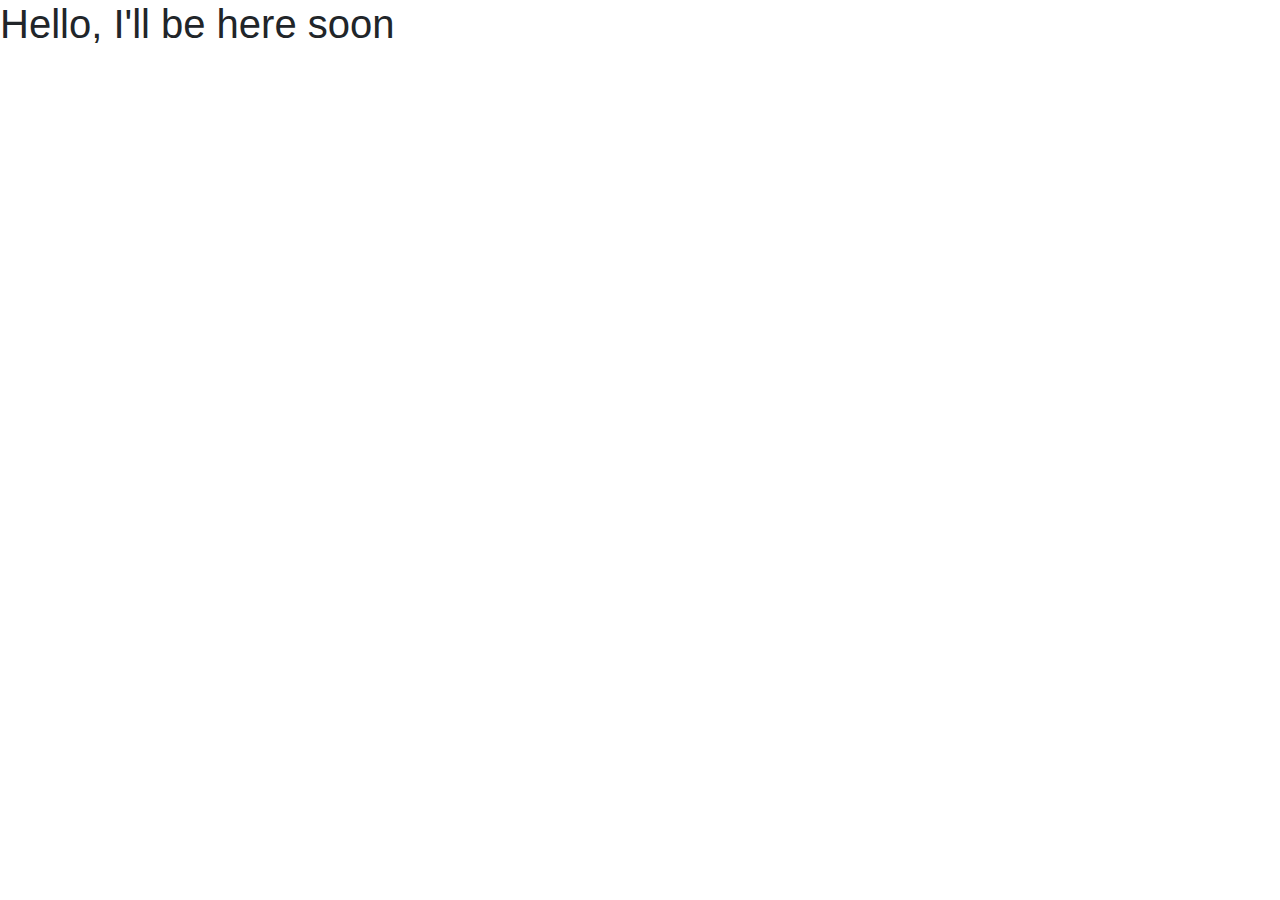
==== index.html @ d431a69c "first commit" ====
<!DOCTYPE html>
<html lang="en">
<head>
    <meta charset="UTF-8">
    <meta name="viewport" content="width=device-width, initial-scale=1.0">
    <meta http-equiv="X-UA-Compatible" content="ie=edge">
    <!-- Bootstrap CSS -->
    <link rel="stylesheet" href="https://stackpath.bootstrapcdn.com/bootstrap/4.3.1/css/bootstrap.min.css" integrity="sha384-ggOyR0iXCbMQv3Xipma34MD+dH/1fQ784/j6cY/iJTQUOhcWr7x9JvoRxT2MZw1T" crossorigin="anonymous">
    <!-- Main CSS -->
    <link rel="stylesheet" href="style.css">
    <title>Jeny Umanzor | UI Designer</title>
</head>
<body>
    <header>

    </header>
    <section class="comingsoon">
       <h1>Hello, I'll be here soon</h1>
    </section>
    </nav>
    <footer>

    </footer>
    <script>
        <script src="https://code.jquery.com/jquery-3.3.1.slim.min.js" integrity="sha384-q8i/X+965DzO0rT7abK41JStQIAqVgRVzpbzo5smXKp4YfRvH+8abtTE1Pi6jizo" crossorigin="anonymous"></script>
<script src="https://cdnjs.cloudflare.com/ajax/libs/popper.js/1.14.7/umd/popper.min.js" integrity="sha384-UO2eT0CpHqdSJQ6hJty5KVphtPhzWj9WO1clHTMGa3JDZwrnQq4sF86dIHNDz0W1" crossorigin="anonymous"></script>
<script src="https://stackpath.bootstrapcdn.com/bootstrap/4.3.1/js/bootstrap.min.js" integrity="sha384-JjSmVgyd0p3pXB1rRibZUAYoIIy6OrQ6VrjIEaFf/nJGzIxFDsf4x0xIM+B07jRM" crossorigin="anonymous"></script>
    </script>
</body>

</html>
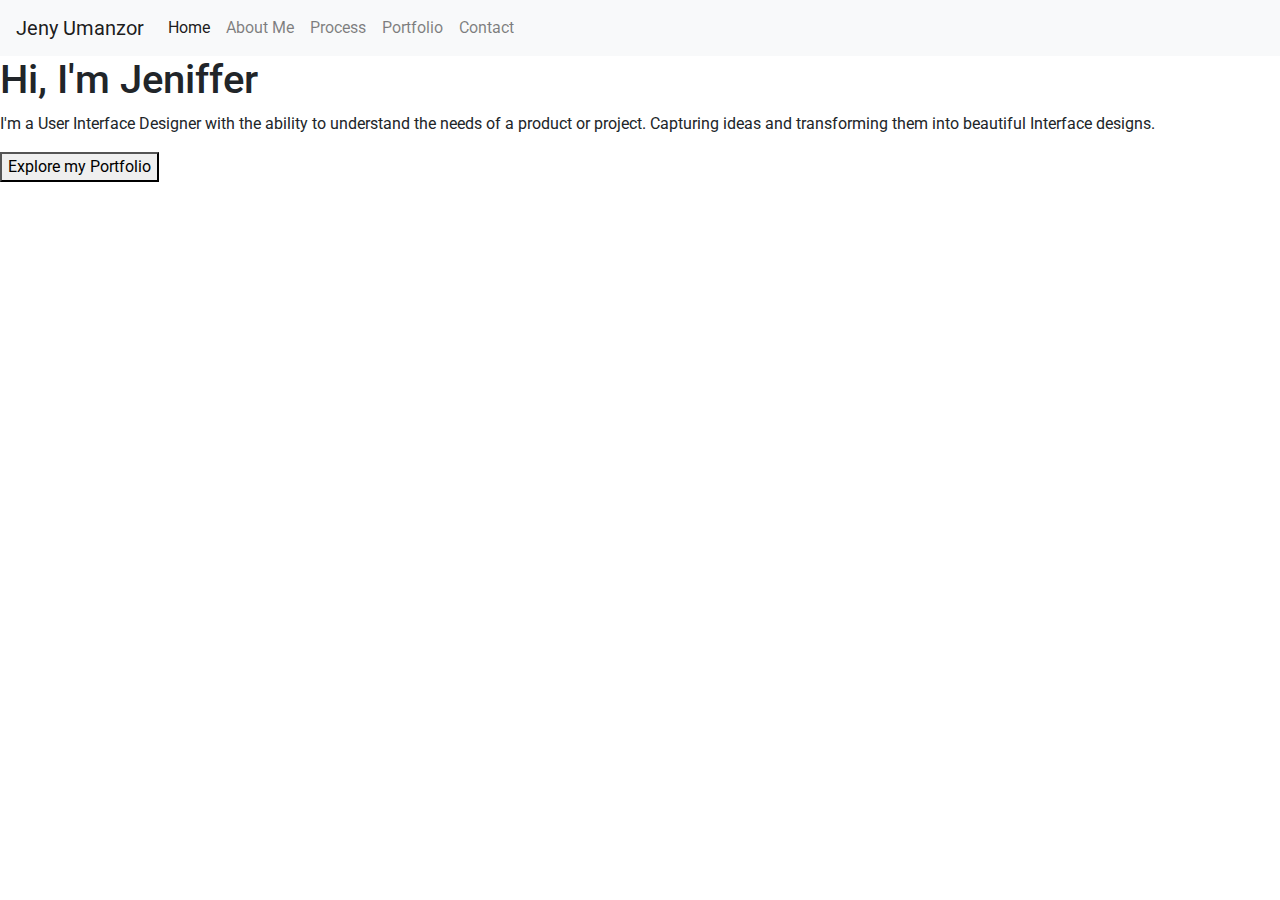
==== commit d1c9f69f: "Add bootstrap -Add Navbar" ====
--- a/index.html
+++ b/index.html
@@ -2,20 +2,39 @@
 <html lang="en">
 <head>
     <meta charset="UTF-8">
-    <meta name="viewport" content="width=device-width, initial-scale=1.0">
+    <meta name="viewport" content="width=device-width, initial-scale=1, shrink-to-fit=no">
     <meta http-equiv="X-UA-Compatible" content="ie=edge">
     <!-- Bootstrap CSS -->
     <link rel="stylesheet" href="https://stackpath.bootstrapcdn.com/bootstrap/4.3.1/css/bootstrap.min.css" integrity="sha384-ggOyR0iXCbMQv3Xipma34MD+dH/1fQ784/j6cY/iJTQUOhcWr7x9JvoRxT2MZw1T" crossorigin="anonymous">
     <!-- Main CSS -->
     <link rel="stylesheet" href="style.css">
+    <!-- Google fonts (Roboto)-->
+    <link href="https://fonts.googleapis.com/css?family=Roboto:300,400,700&display=swap" rel="stylesheet">
     <title>Jeny Umanzor | UI Designer</title>
 </head>
 <body>
     <header>
-
+    <nav class="navbar fixed-top navbar-expand-lg navbar-light bg-light">
+        <a class="navbar-brand" href="/index.html">Jeny Umanzor</a>
+        <button class="navbar-toggler" type="button" data-toggle="collapse" data-target="#navbarTogglerDemo01" aria-controls="navbarTogglerDemo01" aria-expanded="false" aria-label="Toggle navigation">
+                <span class="navbar-toggler-icon"></span>
+              </button>
+              <div class="collapse navbar-collapse" id="navbarTogglerDemo01">
+                    <ul class="navbar-nav mr-auto">
+        <li class="nav-item active"><a class="nav-link" href="#">Home</a></li>
+        <li class="nav-item"><a class="nav-link" href="#">About Me</a></li>
+        <li class="nav-item"><a class="nav-link" href="#">Process</a></li>
+        <li class="nav-item"><a class="nav-link" href="#">Portfolio</a></li>
+        <li class="nav-item"><a class="nav-link" href="#">Contact</a></li>
+        </ul>
+    </div>
+    </nav>
     </header>
-    <section class="comingsoon">
-       <h1>Hello, I'll be here soon</h1>
+    <section class="body">
+        <h1>Image here</h1>
+        <h1>Hi, I'm Jeniffer</h1>
+        <p>I'm a User Interface Designer with the ability to understand the needs of a product or project. Capturing ideas and transforming them into beautiful Interface designs.</p>
+        <button>Explore my Portfolio</button>
     </section>
     </nav>
     <footer>
@@ -23,9 +42,8 @@
     </footer>
     <script>
         <script src="https://code.jquery.com/jquery-3.3.1.slim.min.js" integrity="sha384-q8i/X+965DzO0rT7abK41JStQIAqVgRVzpbzo5smXKp4YfRvH+8abtTE1Pi6jizo" crossorigin="anonymous"></script>
-<script src="https://cdnjs.cloudflare.com/ajax/libs/popper.js/1.14.7/umd/popper.min.js" integrity="sha384-UO2eT0CpHqdSJQ6hJty5KVphtPhzWj9WO1clHTMGa3JDZwrnQq4sF86dIHNDz0W1" crossorigin="anonymous"></script>
-<script src="https://stackpath.bootstrapcdn.com/bootstrap/4.3.1/js/bootstrap.min.js" integrity="sha384-JjSmVgyd0p3pXB1rRibZUAYoIIy6OrQ6VrjIEaFf/nJGzIxFDsf4x0xIM+B07jRM" crossorigin="anonymous"></script>
+        <script src="https://cdnjs.cloudflare.com/ajax/libs/popper.js/1.14.7/umd/popper.min.js" integrity="sha384-UO2eT0CpHqdSJQ6hJty5KVphtPhzWj9WO1clHTMGa3JDZwrnQq4sF86dIHNDz0W1" crossorigin="anonymous"></script>
+        <script src="https://stackpath.bootstrapcdn.com/bootstrap/4.3.1/js/bootstrap.min.js" integrity="sha384-JjSmVgyd0p3pXB1rRibZUAYoIIy6OrQ6VrjIEaFf/nJGzIxFDsf4x0xIM+B07jRM" crossorigin="anonymous"></script>
     </script>
 </body>
-
 </html>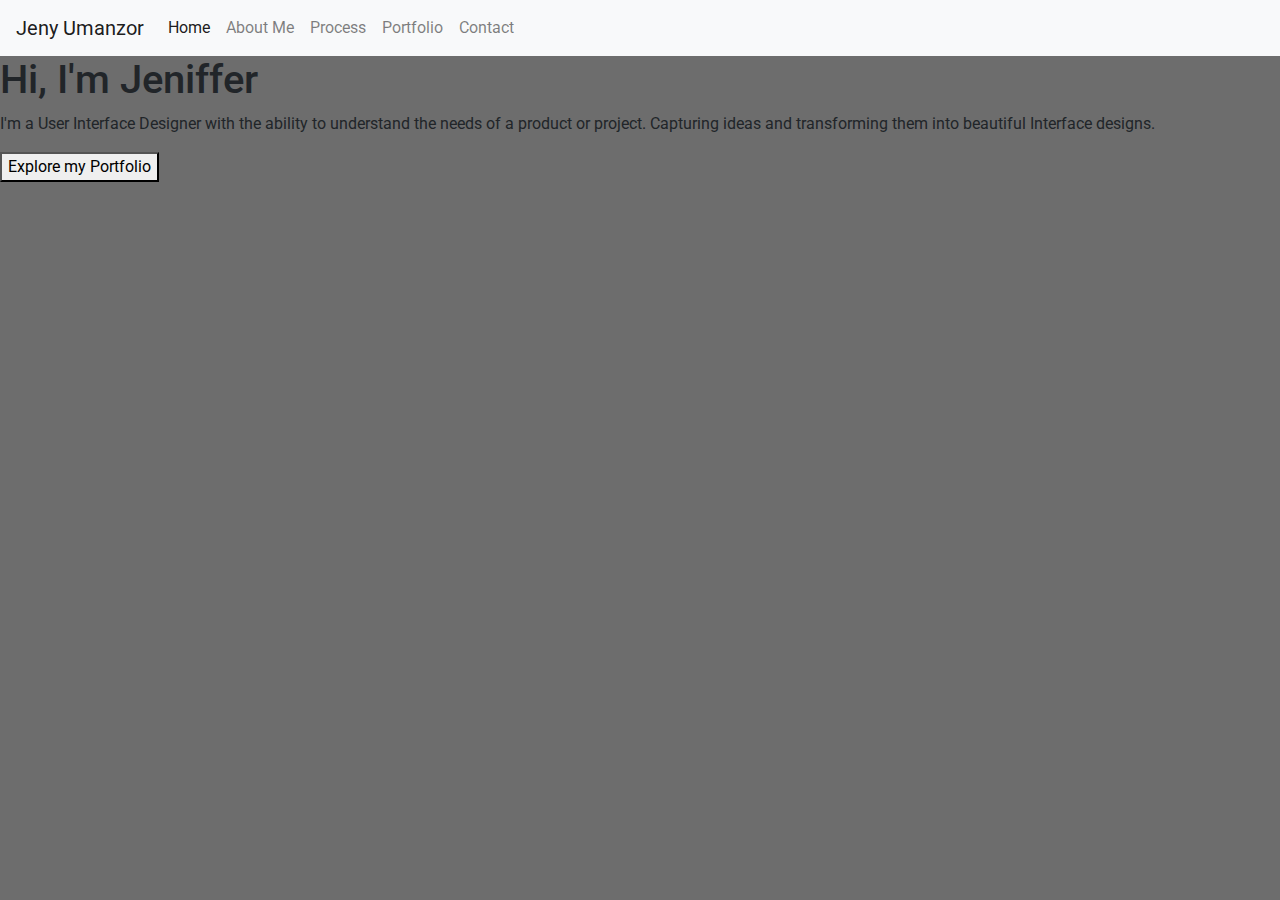
==== commit 97eb970f: "Add folder structure and assets" ====
--- a/index.html
+++ b/index.html
@@ -7,10 +7,10 @@
     <!-- Bootstrap CSS -->
     <link rel="stylesheet" href="https://stackpath.bootstrapcdn.com/bootstrap/4.3.1/css/bootstrap.min.css" integrity="sha384-ggOyR0iXCbMQv3Xipma34MD+dH/1fQ784/j6cY/iJTQUOhcWr7x9JvoRxT2MZw1T" crossorigin="anonymous">
     <!-- Main CSS -->
-    <link rel="stylesheet" href="style.css">
+    <link rel="stylesheet" href="/assets/css/style.css">
     <!-- Google fonts (Roboto)-->
     <link href="https://fonts.googleapis.com/css?family=Roboto:300,400,700&display=swap" rel="stylesheet">
-    <title>Jeny Umanzor | UI Designer</title>
+    <title>UI Designer and Interactions | Jeny Umanzor</title>
 </head>
 <body>
     <header>
--- a/assets/css/style.css
+++ b/assets/css/style.css
@@ -0,0 +1,17 @@
+/*Fonts*/
+body {
+    background: #6d6d6d url("img/bodyBg_repeatX.gif") top repeat-x;
+    font-family: 'Roboto', sans-serif;
+}
+/* 
+=====================================================
+	Layout & Framework
+===================================================== */
+
+
+
+/* 
+=====================================================
+	Dynamic Displays
+===================================================== */
+
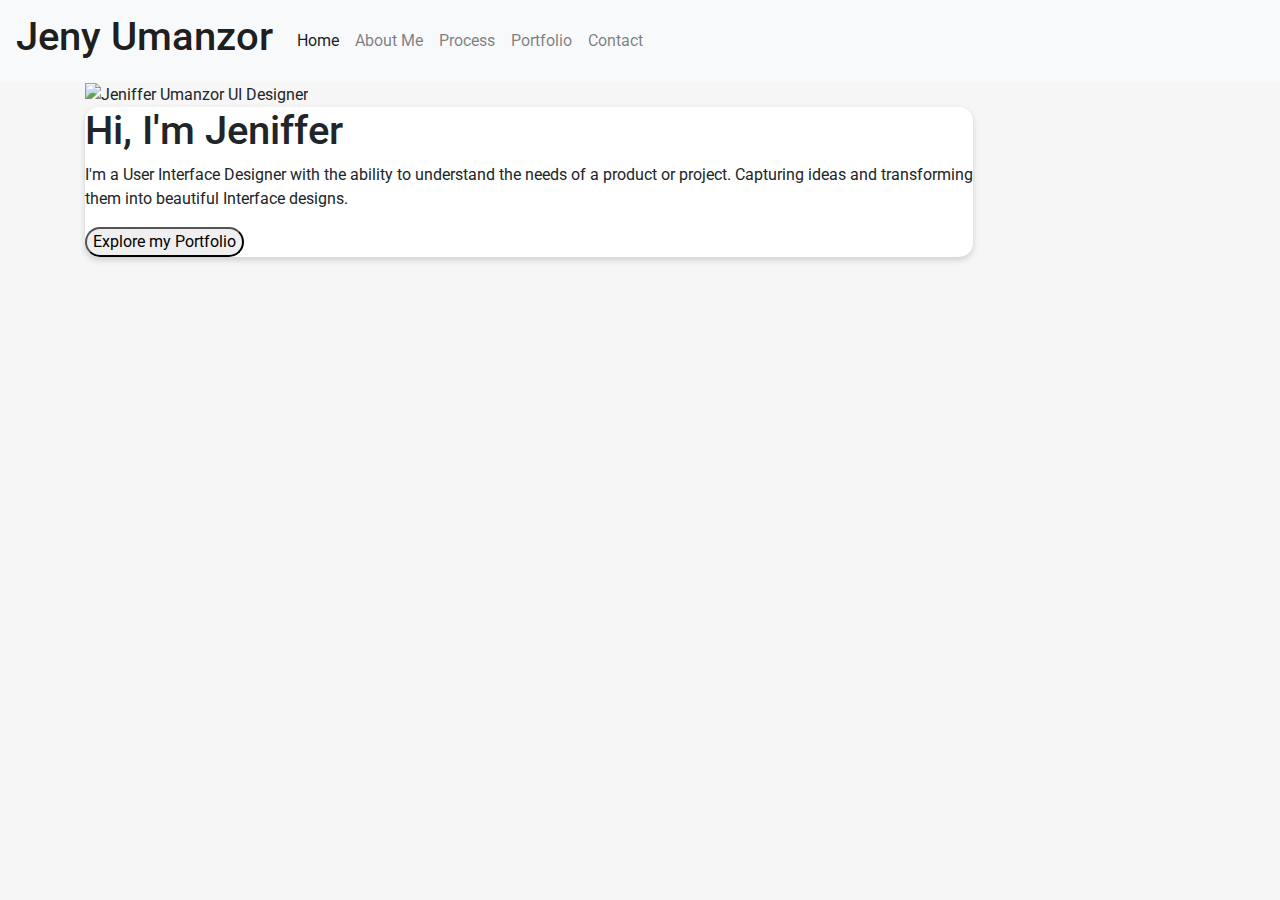
==== commit 4cc12219: "Started styling" ====
--- a/index.html
+++ b/index.html
@@ -4,46 +4,48 @@
     <meta charset="UTF-8">
     <meta name="viewport" content="width=device-width, initial-scale=1, shrink-to-fit=no">
     <meta http-equiv="X-UA-Compatible" content="ie=edge">
+    <title>UI Designer and Interactions | Jeny Umanzor</title>
     <!-- Bootstrap CSS -->
     <link rel="stylesheet" href="https://stackpath.bootstrapcdn.com/bootstrap/4.3.1/css/bootstrap.min.css" integrity="sha384-ggOyR0iXCbMQv3Xipma34MD+dH/1fQ784/j6cY/iJTQUOhcWr7x9JvoRxT2MZw1T" crossorigin="anonymous">
     <!-- Main CSS -->
     <link rel="stylesheet" href="/assets/css/style.css">
     <!-- Google fonts (Roboto)-->
     <link href="https://fonts.googleapis.com/css?family=Roboto:300,400,700&display=swap" rel="stylesheet">
-    <title>UI Designer and Interactions | Jeny Umanzor</title>
+    <script src="https://ajax.aspnetcdn.com/ajax/jQuery/jquery-3.4.1.min.js"></script>
 </head>
 <body>
     <header>
-    <nav class="navbar fixed-top navbar-expand-lg navbar-light bg-light">
-        <a class="navbar-brand" href="/index.html">Jeny Umanzor</a>
-        <button class="navbar-toggler" type="button" data-toggle="collapse" data-target="#navbarTogglerDemo01" aria-controls="navbarTogglerDemo01" aria-expanded="false" aria-label="Toggle navigation">
+    <nav class="navbar navbar-expand-lg navbar-light bg-light">
+        <a class="navbar-brand logo" href="/index.html"><h1>Jeny Umanzor</h1></a>
+        <button class="navbar-toggler nav-menu" type="button" data-toggle="collapse" data-target="#navbarTogglerDemo01" aria-controls="navbarTogglerDemo01" aria-expanded="false" aria-label="Toggle navigation">
                 <span class="navbar-toggler-icon"></span>
-              </button>
-              <div class="collapse navbar-collapse" id="navbarTogglerDemo01">
-                    <ul class="navbar-nav mr-auto">
-        <li class="nav-item active"><a class="nav-link" href="#">Home</a></li>
-        <li class="nav-item"><a class="nav-link" href="#">About Me</a></li>
-        <li class="nav-item"><a class="nav-link" href="#">Process</a></li>
-        <li class="nav-item"><a class="nav-link" href="#">Portfolio</a></li>
-        <li class="nav-item"><a class="nav-link" href="#">Contact</a></li>
-        </ul>
-    </div>
+        </button>
+        <div class="collapse navbar-collapse" id="navbarTogglerDemo01">
+            <ul class="navbar-nav mr-auto">
+                <li class="nav-item active"><a class="nav-link" href="#">Home</a></li>
+                <li class="nav-item"><a class="nav-link" href="#">About Me</a></li>
+                <li class="nav-item"><a class="nav-link" href="#">Process</a></li>
+                <li class="nav-item"><a class="nav-link" href="#">Portfolio</a></li>
+                <li class="nav-item"><a class="nav-link" href="#">Contact</a></li>
+            </ul>
+        </div>
     </nav>
     </header>
-    <section class="body">
-        <h1>Image here</h1>
-        <h1>Hi, I'm Jeniffer</h1>
-        <p>I'm a User Interface Designer with the ability to understand the needs of a product or project. Capturing ideas and transforming them into beautiful Interface designs.</p>
-        <button>Explore my Portfolio</button>
+    <section class="container home-content">
+        <div>
+            <img src="/assets/img/JenyUmanzor_profile_img.jpg" alt="Jeniffer Umanzor UI Designer" height="500">
+        </div>
+        <div class="home-intro">
+            <h1>Hi, I'm Jeniffer</h1>
+            <p>I'm a User Interface Designer with the ability to understand the needs of a product or project. Capturing ideas and transforming them into beautiful Interface designs.</p>
+            <button>Explore my Portfolio</button>
+        </div>  
     </section>
-    </nav>
-    <footer>
-
+    <footer id="footer" class="container">
     </footer>
-    <script>
+        <script async src="./assets/js/index.js" ></script>
         <script src="https://code.jquery.com/jquery-3.3.1.slim.min.js" integrity="sha384-q8i/X+965DzO0rT7abK41JStQIAqVgRVzpbzo5smXKp4YfRvH+8abtTE1Pi6jizo" crossorigin="anonymous"></script>
         <script src="https://cdnjs.cloudflare.com/ajax/libs/popper.js/1.14.7/umd/popper.min.js" integrity="sha384-UO2eT0CpHqdSJQ6hJty5KVphtPhzWj9WO1clHTMGa3JDZwrnQq4sF86dIHNDz0W1" crossorigin="anonymous"></script>
         <script src="https://stackpath.bootstrapcdn.com/bootstrap/4.3.1/js/bootstrap.min.js" integrity="sha384-JjSmVgyd0p3pXB1rRibZUAYoIIy6OrQ6VrjIEaFf/nJGzIxFDsf4x0xIM+B07jRM" crossorigin="anonymous"></script>
-    </script>
 </body>
 </html>--- a/assets/css/style.css
+++ b/assets/css/style.css
@@ -1,17 +1,71 @@
-/*Fonts*/
+/* 
+=====================================================
+	Global Colors
+===================================================== */
+:root {
+    --bg-color: #F6F6F6;
+    --primary-color: #FFA500;
+    --secundary-color: #B38B00;
+    --third-color: BLUE;
+  }
+
 body {
-    background: #6d6d6d url("img/bodyBg_repeatX.gif") top repeat-x;
+    background: var(--bg-color) top repeat-x;
     font-family: 'Roboto', sans-serif;
+}
+
+button {
+    border-radius: 40px;
+    
 }
 /* 
 =====================================================
-	Layout & Framework
+	NAVBAR
 ===================================================== */
 
+.toggle {
+    color: var(--primary-color);
+}
+
+/* 
+=====================================================
+	Home
+===================================================== */
+
+.home-intro {
+    background: #FFFFFF 0% 0% no-repeat padding-box;
+    box-shadow: 0px 3px 6px #00000029;
+    border-radius: 14px;
+    width: 80%;
+}
+
+/* 
+=====================================================
+	ABOUT ME
+===================================================== */
+
+/* 
+=====================================================
+	PROCESS
+===================================================== */
+
+/* 
+=====================================================
+	PORTFOLIO
+===================================================== */
 
 
 /* 
 =====================================================
-	Dynamic Displays
+	CONTACT
 ===================================================== */
 
+
+/* 
+=====================================================
+	Footer
+===================================================== */
+
+.footer {
+    text-align: center;
+}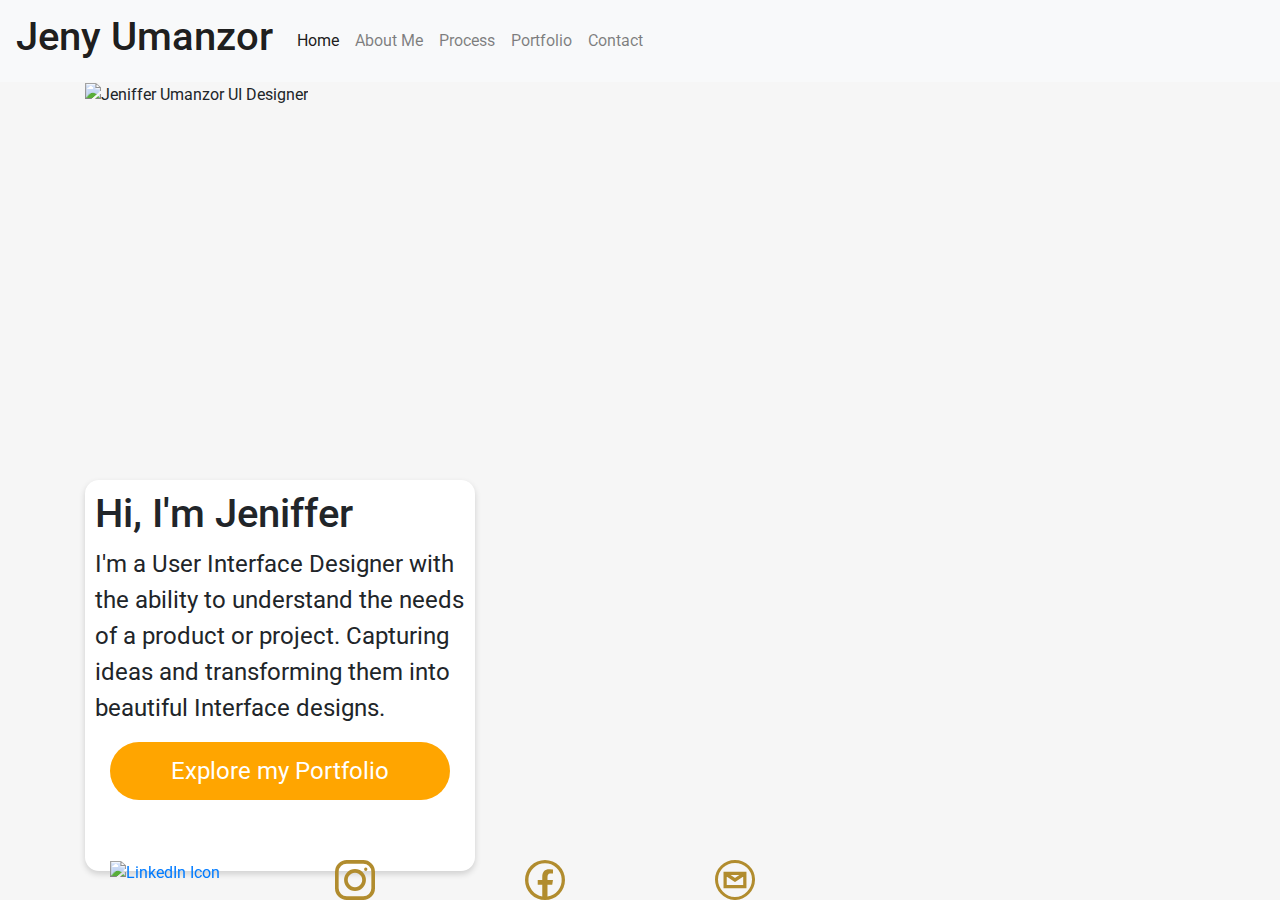
==== commit 945467b0: "adding footer, adding more style to reflect mobile" ====
--- a/index.html
+++ b/index.html
@@ -32,18 +32,45 @@
     </nav>
     </header>
     <section class="container home-content">
-        <div>
+        <div class="profile-photo">
             <img src="/assets/img/JenyUmanzor_profile_img.jpg" alt="Jeniffer Umanzor UI Designer" height="500">
         </div>
-        <div class="home-intro">
+        <div class="home-intro text-center">
             <h1>Hi, I'm Jeniffer</h1>
             <p>I'm a User Interface Designer with the ability to understand the needs of a product or project. Capturing ideas and transforming them into beautiful Interface designs.</p>
-            <button>Explore my Portfolio</button>
+            <button class="align-middle" type="button">Explore my Portfolio</button>
         </div>  
     </section>
-    <footer id="footer" class="container">
-    </footer>
+    <footer class="container footer fixed-bottom">
+            <div class="row">
+                <div class="col-2 col-sm-2">
+                <a href="https://www.linkedin.com/in/jenyumanzor/">
+                    <img 
+                    src="/assets/img/LinkedinIcon.svg" 
+                    alt="LinkedIn Icon" /></a>
+                </div>
+                <div class="col-2 col-sm-2">
+                <a href="https://www.instagram.com/jenyumanzor/">
+                    <img 
+                    src="/assets/img/InstagramIcon.svg" 
+                    alt="Instagram Portfolio" /></a>
+                </div>
+                <div class="col-2 col-sm-2">
+                <a href="https://www.facebook.com/jeniffer.list.9">
+                    <img 
+                    src="/assets/img/FacebookIcon.svg" 
+                    alt="Facebook Icon" /></a>
+                </div>
+                <div class="col-2 col-sm-2">
+                <a href="mailto:jenyumanzor@hotmail.com">
+                    <img 
+                    src="/assets/img/EmailIcon.svg" 
+                    alt="Email Icon" /></a>
+                </div>
+            </div>
+            </footer>
         <script async src="./assets/js/index.js" ></script>
+        <script async src="./assets/js/footer.js" ></script>
         <script src="https://code.jquery.com/jquery-3.3.1.slim.min.js" integrity="sha384-q8i/X+965DzO0rT7abK41JStQIAqVgRVzpbzo5smXKp4YfRvH+8abtTE1Pi6jizo" crossorigin="anonymous"></script>
         <script src="https://cdnjs.cloudflare.com/ajax/libs/popper.js/1.14.7/umd/popper.min.js" integrity="sha384-UO2eT0CpHqdSJQ6hJty5KVphtPhzWj9WO1clHTMGa3JDZwrnQq4sF86dIHNDz0W1" crossorigin="anonymous"></script>
         <script src="https://stackpath.bootstrapcdn.com/bootstrap/4.3.1/js/bootstrap.min.js" integrity="sha384-JjSmVgyd0p3pXB1rRibZUAYoIIy6OrQ6VrjIEaFf/nJGzIxFDsf4x0xIM+B07jRM" crossorigin="anonymous"></script>
--- a/assets/css/style.css
+++ b/assets/css/style.css
@@ -16,7 +16,6 @@
 
 button {
     border-radius: 40px;
-    
 }
 /* 
 =====================================================
@@ -31,12 +30,39 @@
 =====================================================
 	Home
 ===================================================== */
-
+.profile-photo {
+    position: relative;
+}
 .home-intro {
+    position: absolute;
+    top: 480px;
+    padding: 10px 10px 0 10px;
     background: #FFFFFF 0% 0% no-repeat padding-box;
     box-shadow: 0px 3px 6px #00000029;
     border-radius: 14px;
-    width: 80%;
+    width: 390px;
+    height: 391px;
+    
+}
+
+.home-intro h1 {
+    text-align: left;
+}
+
+.home-intro p {
+    text-align: left;
+    font-size: 24px;
+}
+
+.home-intro button {
+    white-space: nowrap;
+    padding: 10px 60px;
+    text-align: center;
+    font-size: 24px;
+    color: #FFFFFF;
+    background-color: #FFA500;
+    border: 1px solid transparent;
+    opacity: 1;
 }
 
 /* 
@@ -67,5 +93,14 @@
 ===================================================== */
 
 .footer {
+    position: fixed;
+  left: 0;
+  bottom: 0;
+  width: 100%;
+  text-align: center;
+}
+footer img {
+    align-self: center;
     text-align: center;
+    width: 40px;
 }